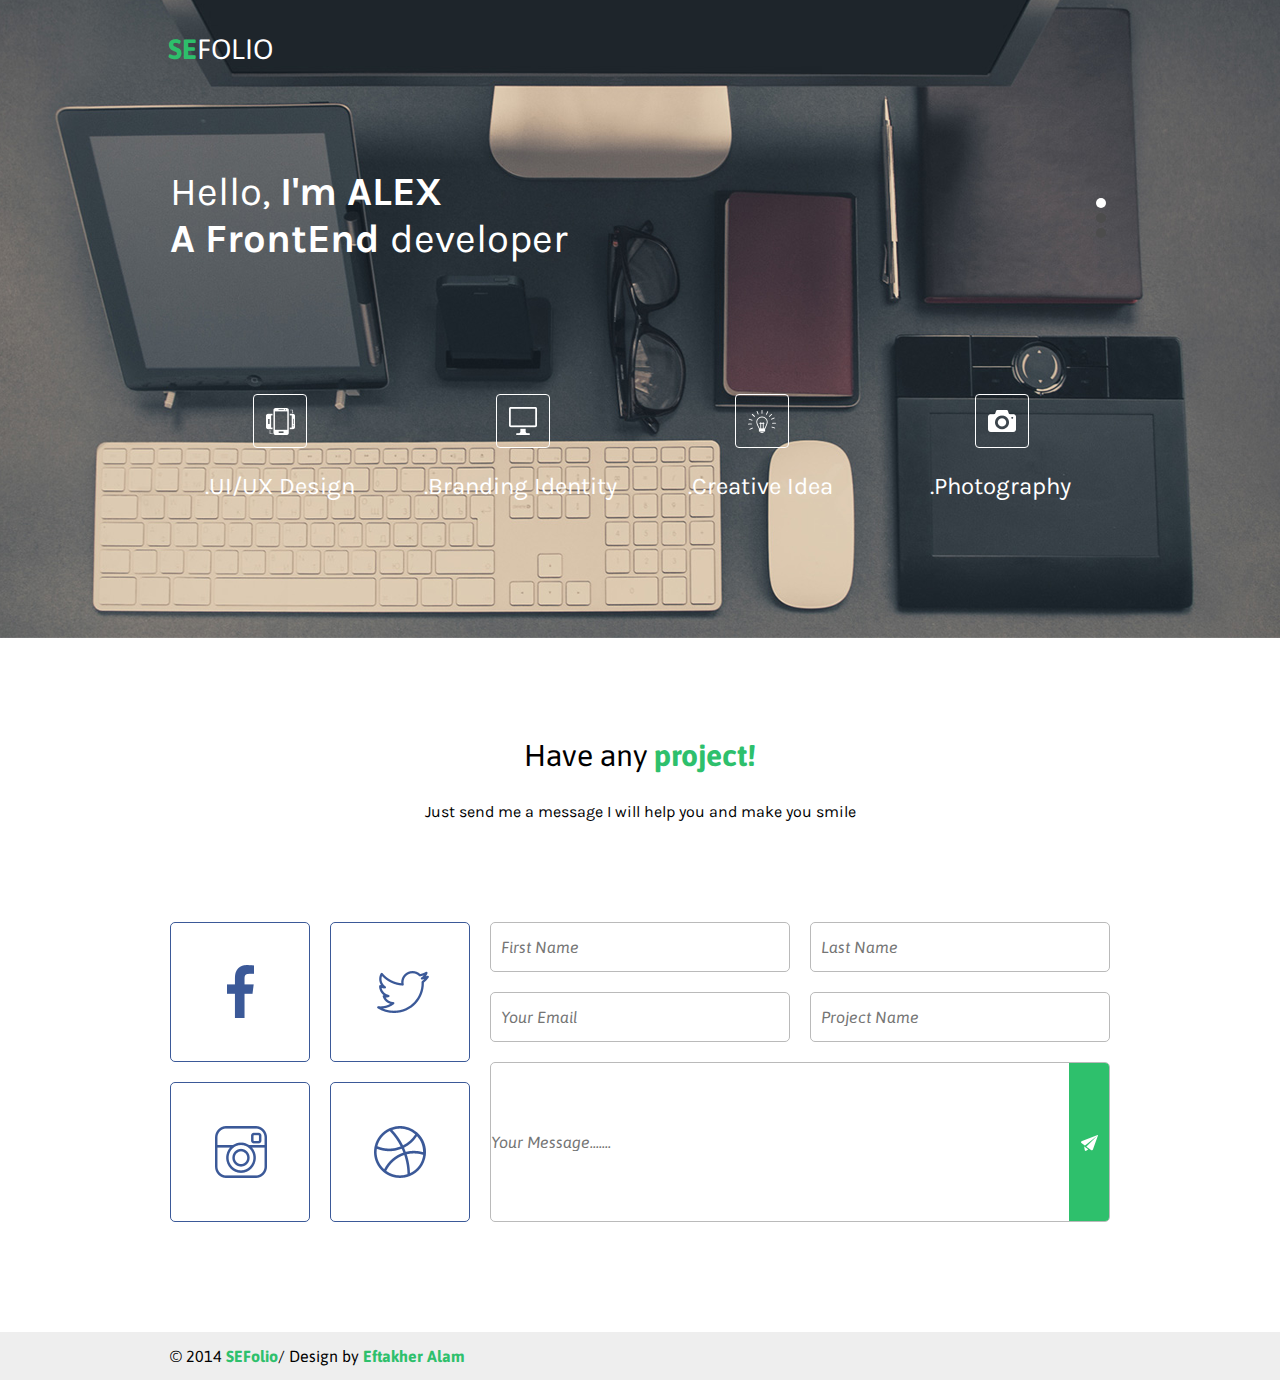
==== hire-me.html @ 129e94de "My Pholio" ====
<!DOCTYPE html>
<html>
<head>
	<meta charset="UTF-8">
	<link rel="stylesheet" href="style.css" media="all">
	<link href='https://fonts.googleapis.com/css?family=Asap' rel='stylesheet' type='text/css'>
	<link href='https://fonts.googleapis.com/css?family=Karla:400,400italic,700,700italic' rel='stylesheet' type='text/css'>
	<meta name="viewport" content="width=device-width, initial-scale=1.0">
	<title>ALEX portfolio</title>
</head>
<body>
	<div class="header">
		<div class="head">
			<div class="logo">
				<a href="index.html">
					<span><b>se</b>folio</span>
				</a>
			</div>
			<div class="salutation">
				<input type="radio" name="tabs" id="tab-1" checked>
				<input type="radio" name="tabs" id="tab-2">
				<input type="radio" name="tabs" id="tab-3">
				<div class="labels">
					<label class="label-1" for="tab-1"></label>
					<label class="label-2" for="tab-2"></label>
					<label class="label-3" for="tab-3"></label>
				</div>
				<div class="text for-tab-1">Hello,<b> I'm ALEX</b>
					<p><b>A FrontEnd</b> developer</p>
				</div>
				<div class="text for-tab-2">I <b>glad to see you</b>
					<p>on my folio website</p>
				</div>
				<div class="text for-tab-3">I hope that <b>I can be</b>
					<p><b>useful</b> to you</p>
				</div>
			</div>
			<i class="btn-drop-menu vip"></i>
			<div class="menu">
				<div class="btn-menu design">
					<a href="#">
						<span class="title">.UI/UX Design</span>
						<span class="read-more">Read more</span>
					</a>
				</div>
				<div class="btn-menu identiny">
					<a href="#">
						<span class="title">.Branding Identity</span>
						<span class="read-more">Read more</span>
					</a>
				</div>
				<div class="btn-menu idea">
					<a href="#">
						<span class="title">.Creative Idea</span>
						<span class="read-more">Read more</span>
					</a>
				</div>
				<div class="btn-menu photography">
					<a href="#">
						<span class="title">.Photography</span>
						<span class="read-more">Read more</span>
					</a>
				</div>
			</div>
		</div>
	</div>
	<div class="inputs">
		<div class="messadge">
			<span>Have any <b>project!</b></span>
			<p>Just send me a message I will help you and make you smile</p>
		</div>
		<div class="networks">
			<a href="https://www.facebook.com" class="face-book"></a>
			<a href="https://www.twitter.com" class="twitter"></a>
			<a href="https://www.instagram.com" class="instagram"></a>
			<a href="#" class="world"></a>
		</div>
		<form action="send" id="messedge">
			<input class="inp-short" type="text" name="first-name" id="f-name" placeholder="First Name">
			<input class="inp-short" type="text" name="last-name" id="l-name" placeholder="Last Name">
			<input class="inp-short" type="text" name="your-email" id="y-email" placeholder="Your Email">
			<input class="inp-short" type="text" name="project-name" id="p-name" placeholder="Project Name">
			<div><input class="inp-long" type="text" name="your-messadge" id="y-messadge" placeholder="Your Message......."></div>
		</form>
	</div>
	<footer>
		<div>© 2014 <b>SEFolio</b>/ Design by <b>Eftakher Alam</b></div>
	</footer>
</body>
</html>
---- style.css ----
* {
	padding: 0;
	margin: 0;
	box-sizing:border-box;
}
body {
	font-family: 'Asap';
}
.header {
	position: relative;
	width: 100%;
	min-width: 320px;
	height: 157px;
	background: url(img/header.png) no-repeat;
	background-size: 100%;
}
.head {
	width: 100%;
	padding: 0 10px;
	min-width: 320px;
	margin: auto;
}
.logo {
	width: 100%;
	float: left;
	margin-top: 10px;
}
.logo a {
	text-decoration: none;
	text-transform: uppercase;	
	font-family: "Asap";
	font-size: 28px;
	color: #FFF;
}
.logo a span {
	float: left;
}
.logo a span b {
	color: #2dbf6b;
}
.salutation {
	float: left;
	width: 100%;	
	padding: 20px 0px;
	height: 115px;
}
.for-tab-2, .for-tab-3 {
	display: none;
}
.for-tab-1 {
	display: table;
}
.text {
	float: left;
	margin: 0 10px;
	color: #fff;
	font-family: "Karla";
	font-size: 14px;
	text-shadow: 2px 2px 2px #000;
}
.salutation input {
	display: none;
}
.salutation label {
	display: none;
}
.btn-drop-menu {
	position: absolute;
	width: 52px;
	height: 52px;
    margin: 18px 0 0 -58px;
	background: url(img/sprite.png) no-repeat -208px -2px;
	border: 1px solid #fff;
	border-radius: 4px;
}
.vip:hover {
	background-color: #2dbf6b;
	cursor: pointer;
}
.vip:hover ~ div.menu {
	display: table;
}
.menu {
	display: none;
	position: relative;
	top: 0;
	width: 100%;
	padding-top: 10px;
}
.btn-menu {
	height: 30px;
	background-color: #2dbf6b;
	margin: 2px 0;
	padding: 7px 0;
	border-radius: 4px;
	text-align: center;
}
.btn-menu a {
	text-decoration: none;
	color: #fff;
}
.btn-menu a .read-more {
	display: none;
}
.about {
	float: left;
	width: 100%;
	min-width: 320px;
	background: url(img/autor-fon.png) no-repeat;
}
.text-about {
	width: 100%;
	padding: 0 10px;
	float: left;
}
.text-about h2 {
	float: left;
	width: 100%;
	padding: 5px 0;
	color: #191919;
	font-family: "Asap";
	font-size: 30px;
	font-weight: normal;
}
.text-about div {
	display: block;
	color: #3f3f3f;
	font-family: "Karla";
	font-size: 14px;
}
.button {
	float: left;
	width: 48%;
	height: 30px;
	margin: 3% 1%;
	border: 1px solid #2ec06c;
	border-radius: 3px;
	text-decoration: none;
	color: #2ec06c;
	font-family: "Asap";
	font-size: 18px;
	text-align: center;
	padding: 4px;
}
.button:hover {
	background-color: #2ec06c;
	color: #fff;
	border-radius: 6px;
}
.foto-about {
	float: left;
	width: 100%;
}
.foto-about img {
	width: 100%;
}
.container-3 {
	background-color: #FFF;
	width: 100%;
	min-width: 320px;
}
.servicess {
	width: 100%;
	margin: auto;
	text-align: center;
}
.servicess h2 {
	display: block;
	margin: 4px 0;
	font-weight: normal;
	font-family: "Asap";
	font-size: 20px;
}
.servicess span {
	font-family: "Asap";
	font-size: 12px;
}
.skill {
	padding: 10px 10px 10px 10px;
}
.skill h3 {
	font-family: "Asap";
	font-size: 16px;
}
.skill p {
	font-family: "Karla";
	font-size: 12px;
}
.skill h3, .skill p {
	margin-left: 42px;
}
.development::before {
	content: "";
	float: left;
	width: 33px;
	height: 33px;
	background: url(img/sprite.png) no-repeat -260px 0;
}
.w-design::before {
	content: "";
	float: left;
	width: 33px;
	height: 33px;
	background: url(img/sprite.png) no-repeat -293px 0;
}
.construction::before {
	content: "";
	float: left;
	width: 33px;
	height: 33px;
	background: url(img/sprite.png) no-repeat -326px 0;
}
.solutions::before {
	content: "";
	float: left;
	width: 33px;
	height: 33px;
	background: url(img/sprite.png) no-repeat -359px 0;
}
.container-4 {
	float: left;
	width: 100%;
	min-width: 320px;
	height: 336px;
	margin-top: 20px;
	background: url(img/fog.png) no-repeat;
	background-size: auto 100%;
}
.skills-slider h4 {
	display: block;
	width: 100%;
	height: 56px;
	padding: 18px 0;
	text-align: center;
	color: #fff;
	font-family: "Asap";
	font-size: 11px;
	font-weight: 100;
}
.skills-slider a {
	display: block;	
	margin-bottom: 2px;
}
.envato {
	position: relative;
	width: 165px;
	height: 52px;
	left: 0;
	margin-left: 10px;
	background: url(img/sprite-skills.png) no-repeat -32px 0;
}
.epils {
	position: relative;
	width: 151px;
	height: 52px;
	left: 25%;
	margin-left: -55px;
	background: url(img/sprite-skills.png) no-repeat -239px 0;
}
.less {
	position: relative;
	width: 86px;
	height: 52px;
	left: 50%;
	margin-left: -43px;
	background: url(img/sprite-skills.png) no-repeat -438px 0;
}
.jquery {
	position: relative;
	width: 143px;
	height: 52px;
	left: 75%;
	margin-left: -91px;
	background: url(img/sprite-skills.png) no-repeat -573px 0;
}
.sass {
	position: relative;
	width: 64px;
	height: 52px;
	left: 100%;
	margin-left: -74px;
	background: url(img/sprite-skills.png) no-repeat -766px 0;
}
footer {
	clear: both;
	float: left;
	width: 100%;
	height: 48px;
	margin-top: 10px;
	background-color: #eee;
	font-size: 16px;
}
footer div {
	width: 960px;
	margin: auto;
	padding: 15px 0 0 10px;
}
footer div b {
	color: #2EC06C;
}
/**********************MY-WORK*************************/
.works {
	min-width: 320px;
	margin: auto;
}
.my-work-960 a {
	text-decoration: none;
}
.my-work-head {
	float: left;
	width: 100%;
	padding: 0 10px 0;
	color: #656565;
	font-family: "Karla";
	font-size: 12px;
	text-align: center;
	margin-bottom: 10px;
}
.my-work-head div {
	font-family: "Asap";
	font-size: 18px;
	padding: 10px 0;
	font-weight: normal;
}
.my-work-head b {
	color: #2EC06C;
}
.wrap-work {
	position: relative;
	left: 50%;
	margin-left: -160px;
	width: 300px;
	height: 100%;
}
.my-work {
	float: left;
	width: 300px;
	height: 320px;
	margin: 0 10px 10px;
	background-color: #eee;
	border-radius: 0 0 10px 10px;
}
.my-work div {
	width: 300px;
	height: 250px;
}
.my-work img {
	display: block;
	width: 100%;
	height: 250px;
}
.my-work span {
	display: block;
	text-align: center;
	padding-top: 25px;
	color: #1f1f1f;
	font-family: "Asap";
	font-size: 20px;
}
.my-work:hover img {
	opacity: .25;
}
.my-work:hover div {
	background: #2EC06C;
}
.my-work:hover div::before {
	content: "";
	position: absolute;
	width: 150px;
	height: 50px;
	margin: 100px 0 0 75px;
	background: url(img/full.png) no-repeat;
}
.quote {
	float: left;
	width: 100%;
	height: 76px;
	margin: auto;
	padding-top: 10px;
	text-align: center;
	font-family: "Asap";
	font-size: 12px;
	background: url(img/fog.png) no-repeat;
	background-size: 100%;
	color: #fff;
}
.quote b {
	padding-top: 10px;
	color: #2EC06C;
}
/**********************HIRE_ME*************************/
.inputs {
	float: left;
	min-width: 320px;
}
.messadge {
	float: left;
	width: 100%;
	margin: 10px 0;
	text-align: center;
	font-family: "Karla";
	font-size: 14px;
}
.messadge span {
	font-size: 18px;
	font-family: "Asap";
	margin-bottom: 10px;
}
.messadge span b {
	color: #2EC06C;
}
.networks {
	display: none;
	width: 320px;
}
.networks a {
	float: left;
	width: 140px;
	height: 140px;
	margin: 10px;
	border: 1px solid #3B5998;
	border-radius: 5px;
}
.networks a:hover {
	background-color: #FF0084;
	border: none;
}
.face-book {
	background: url(img/sprite.png) no-repeat -2px -106px;
}
.twitter {
	background: url(img/sprite.png) no-repeat -139px -106px;
}
.instagram {
	background: url(img/sprite.png) no-repeat -282px -106px;
}
.world {
	background: url(img/sprite.png) no-repeat -423px -106px;
}
form {
	padding: 10px;
	max-width: 640px;
}
input {
    outline:none;
}
.inp-short {
	float: left;
	width: 100%;
	height: 36px;
	margin: 2px 0;
	border: 1px solid #bababa;
	border-radius: 5px;
	font-size: 16px;
	font-style: italic;
	font-family: "Asap";
	color: #656565;
	text-indent: 10px;
}
.inp-short:hover {
	border-color: #2ec06c;
}
.inp-long {
	position: relative;
	width: 100%;
	height: 160px;
	margin: 2px 0;
	border: 1px solid #bababa;
	border-radius: 5px;
	font-size: 16px;
	font-style: italic;
	font-family: "Asap";
	color: #656565;
}
.inp-long:hover {
	border-color: #2ec06c;
}
form div::after {
	content: "";
	position: absolute;
	margin: 3px 0 0 -41px;
	background: url(img/button.png) no-repeat;
	width: 40px;
	height: 158px;
	border-radius: 0 4px 4px 0;
	cursor: pointer;
}
@media screen and (min-width: 321px) {
	.text {
		font-size: 5vw;
	}
}
@media screen and (min-width: 480px) {
	.header {
		height: 200px;
	}
	.salutation {
		height: 158px;		
	}
	.menu {
		padding-top: 10px;
	}
	.btn-menu {
		float: left;
		width: 49%;
		margin: 2px 2px;
	}
	.servicess h2 {
		font-size: 24px;
	}
	.servicess span {
		font-size: 14px;
	}
	.skill {
		width: 49%;
		float: left;
		margin: .5%;
	}
	.skill p {
		font-size: 14px;
	}
	.skills-slider h4 {
		font-size: 14px;
	}
}
@media screen and (min-width: 640px) {
	.inputs {
		width: 640px;
		position: relative;
		left: 50%;
		margin-left: -320px;
	}
	.messadge {
		width: 640px;
		font-size: 16px;
		margin: 20px 0;
		
	}
	.messadge span {
		font-size: 24px;
	}
	.messadge p {
		line-height: 1.5;
	}
	.inp-short {
		width: 300px;
		height: 50px;
		margin: 10px;
	}
	.inp-long {
		width: 620px;
		margin: 10px;
	}
	form {
		padding: 0;
		width: 640px;
	}
	form div::after {
		margin: 11px 0 0 -51px;
	}
}
@media screen and (min-width: 720px) {
	.header {
		width: 100%;
		height: 340px;
	}
	.text {
		font-size: 34px;
	}
	.menu {
		display: table;
	}
	.btn-drop-menu {
		display: none;
	}
	.salutation {
		height: 110px;
	}
	.text {
		text-shadow: none;
	}
	.btn-menu {
		display: table;
		float: left;
		padding: 0;
		margin: 0 10px;
		width: 22%;
		height: 40%;
		background: none;
		border-radius: 0;
	}
	.btn-menu a {
		text-decoration: none;
		color: #fff;
	}
	.btn-menu a .title {
		display: block;
		padding-top: 106px;
		font-family: "Karla";
		font-size: 16px;
		text-align: center;
	}
	.btn-menu a .read-more {
		display: none;
		text-align: center;
		padding: 6px 0;
		background-color: #27AE60;
		font-family: "Karla";
		font-size: 16px;
	}
	.design .title::before {
		content: "";
		position: absolute;
		margin: -62px 0 0 23px;
		background: url(img/sprite.png) no-repeat 0 0;
		width: 52px;
		height: 52px;
		border: 1px solid #fff;
		border-radius: 4px;
	}
	.identiny .title::before {
		content: "";
		position: absolute;
		margin: -62px 0 0 39px;
		background: url(img/sprite.png) no-repeat -52px 0;
		width: 52px;
		height: 52px;
		border: 1px solid #fff;
		border-radius: 4px;
	}
	.idea .title::before {
		content: "";
		position: absolute;
		margin: -62px 0 0 23px;
		background: url(img/sprite.png) no-repeat -104px 0;
		width: 52px;
		height: 52px;
		border: 1px solid #fff;
		border-radius: 4px;
	}
	.photography .title::before {
		content: "";
		position: absolute;
		margin: -62px 0 0 21px;
		background: url(img/sprite.png) no-repeat -156px 0;
		width: 52px;
		height: 52px;
		border: 1px solid #fff;
		border-radius: 4px;
	}
	.btn-menu:hover {
		background-color: #2dbf6b;
	}
	.btn-menu:hover .title {
		padding: 86px 0 20px;
	}
	.btn-menu:hover .read-more {
		display: block;
	}
	.text-about {
		width: 50%;
		height: 285px;
	}
	.text-about div {
		height: 214px;
	}
	.foto-about {
		float: right;
		width: 50%;
		height: 285px;
	}
	.foto-about img {
		height: 100%;
	}
	.servicess h2 {
		font-size: 30px;
	}
	.servicess span {
		font-size: 18px;
	}
	.skills-slider h4 {
		font-size: 18px;
	}
	.my-work-head {
		margin: 20px 0;
		font-size: 14px;
	}
	.my-work-head div {
		font-family: "Asap";
		font-size: 24px;
		padding-bottom: 20px;
	}
	.wrap-work {
		width: 640px;
		margin-left: -320px;
	}
	.quote {
		height: 124px;
		font-size: 18px;
		padding-top: 20px;
	}
	.quote p {
		margin-top: 20px;
	}
}
@media screen and (min-width: 960px) {
	.header {
		width: 1300px;
		height: 638px;
		margin-left: -650px;
		left: 50%;
		background: url(img/header-fog.png) no-repeat;
	}
	.header:hover {
		background: url(img/header.png) no-repeat;
	}
	.head {
		width: 960px;
		padding: 0;
	}
	.logo {
		float: left;
		width: 960px;
		height: 77px;
		margin: 21px 10px 0;
	}
	.logo a span {
		margin: 12px 0 0 -2px;
	}
	.btn-drop-menu {
		display: none;
	}
	.salutation {
		padding: 70px 0px;
		width: 960px;
		height: 228px;
	}
	.for-tab-1 {
		display: none;
	}
	.text {
		font-size: 40px;
	}
	.labels {
		float: right;
		padding: 25px 0;
	}
	.labels label {
		display: block;
		width: 10px;
		height: 10px;
		margin: 5px 14px 0 0;
		border-radius: 5px;
		background-color: #4c4c4c;
	}
	.labels label:hover {
		background-color: #9D9D9D;
		cursor: pointer;	
	}
	#tab-1:checked ~ .for-tab-1,
	#tab-2:checked ~ .for-tab-2,
	#tab-3:checked ~ .for-tab-3 {
	    display: table;
	}
	#tab-1:checked ~ .labels .label-1,
	#tab-2:checked ~ .labels .label-2,
	#tab-3:checked ~ .labels .label-3 {
	    background-color: #fff;
	}
	.btn-menu {
		width: 220px;
	}
	.btn-menu a .title {
		padding-top: 136px;
		font-size: 24px;
	}
	.btn-menu a .read-more {
		display: none;
		padding: 13px 0;
		font-size: 18px;
	}
	.design .title::before {
		margin: -78px 0 0 48px;
		background: url(img/sprite.png) no-repeat 0 0;
	}
	.identiny .title::before {
		margin: -78px 0 0 72px;
		background: url(img/sprite.png) no-repeat -52px 0;
	}
	.idea .title::before {
		margin: -78px 0 0 47px;
		background: url(img/sprite.png) no-repeat -104px 0;
	}
	.photography .title::before {
		margin: -78px 0 0 45px;
		background: url(img/sprite.png) no-repeat -156px 0;
	}
	.btn-menu:hover {
		background-color: #2dbf6b;
	}
	.btn-menu:hover .title {
		padding: 106px 0 36px;
	}
	.btn-menu:hover .read-more {
		display: block;
	}
	.wrap-1300 {
		position: relative;
		left: 50%;
		width: 1300px;
		height: 1113px;
		margin-left: -650px;
		background: #fff;
	}
	.text-about {
		height: 583px;
		padding: 88px 10px 0 178px;
	}
	.text h2 {
		display: block;
		height: 80px;
		padding-bottom: 50px;
	}
	.text-about div {
		font-size: 16px;
		height: 320px;
		line-height: 2;
	}
	.button {
		width: 200px;
		height: 60px;
		margin: 14px 31px 0 0;
		border-radius: 5px;
		font-size: 18px;
		padding: 18px;
	}
	.button:hover {
		border-radius: 25px;
	}
	.foto-about {
		width: 640px;
		height: 583px;
		background: url(img/autor-top.png) no-repeat;
	}	
	.foto-about img {
		display: none;
	}
	.wrap-960 {
		float: left;
		width: 960px;
		margin: 0 170px;
	}
	.servicess {
		float: left;
		width: 100%;
		padding: 90px 0 46px;
	}
	.servicess h2 {
		padding-bottom: 12px;
	}
	.skill {
		width: 460px;
		margin: 10px 10px;
	}
	.skill h3 {
		font-size: 20px;
		font-weight: bold;
	}
	.skill p {
		line-height: 1.5;
	}
	.skill h3, .skill p {
		width: 320px;
		padding: 0 10px;
	}
	.container-4 {
		position: relative;
		height: 350px;
		margin-top: 92px;
		background: url(img/skills-fog.png) no-repeat;
		background-size: 100%;
	}
	.container-4:hover {
		background: url(img/skills.png) no-repeat;
	}
	.skills-slider {
		width: 960px;
		margin: auto;
		padding-top: 76px;
	}
	.skills-slider h4 {
		height: 0;
		padding: 0 0 83px;
	}
	.skills-slider a {
		position: static;
		float: left;
		height: 52px;	
	}
	.skills-slider a:hover {
		opacity: 0.75;
	}
	.btn-left {
		width: 16px;
		margin: 0 10px 0 52px;
		background: url(img/sprite-skills.png) no-repeat 0 0;
	}
	.envato {
		width: 165px;
		margin: 0 20px 0 0;
	}
	.epils {
		width: 151px;
		margin: 0 48px 0 0;
	}
	.less {
		width: 86px;
		margin: 0 48px 0 0;
	}
	.jquery {
		width: 143px;
		margin: 0 50px 0 0;
	}
	.sass {
		width: 64px;
		margin: 0 10px 0 0;
	}
	.btn-right {
		width: 18px;
		margin-right: 20px;
		background: url(img/sprite-skills.png) no-repeat -840px 0;
	}
	.works {
		max-width: 1300px;
		position: relative;
		left: 50%;
		margin-left: -650px;
	}
	.my-work-960 {
		width: 960px;
		margin: auto;
	}
	.my-work-head {
		margin: 100px 0 64px;
		font-size: 16px;
		line-height: 2;
		padding: 0 90px;
		
	}
	.my-work-head div {
		font-family: "Asap";
		font-size: 30px;
		padding-bottom: 40px;
		line-height: 1.4;
	}
	.wrap-work {
		width: 960px;
		margin-left: -480px;
	}
	.my-work {
		margin-bottom: 16px;
	}
	.quote {
		width: 1300px;
		height: 300px;
		font-size: 18px;
		margin-top: 80px;
		padding-top: 100px;
		line-height: 2;
		background: url(img/citations-fog.png) no-repeat;
	}
	.quote:hover {
		background: url(img/citations.png) no-repeat;
	}
	.quote div {
		width: 960px;
		margin: auto;
	}
	.quote p {
		margin-top: 20px;
	}
	footer {
		margin-top: 100px;
	}
	.networks {
		display: table;
	}
	.inputs {
		width: 960px;
		margin-left: -480px;
	}
	.messadge {
		width: 960px;
		margin: 100px 0 60px;
	}
	.messadge span {
		font-size: 30px;
	}
	.messadge p {
		line-height: 5;
	}
	.networks {
		float: left;
	}
	.inp-short {
		width: 300px;
		height: 50px;
		margin: 10px;
	}
	.inp-long {
		width: 620px;
		margin: 10px;
	}
	form {
		float: right;
		padding: 0;
		width: 640px;
	}
	form div::after {
		margin: 11px 0 0 -51px;
	}
}
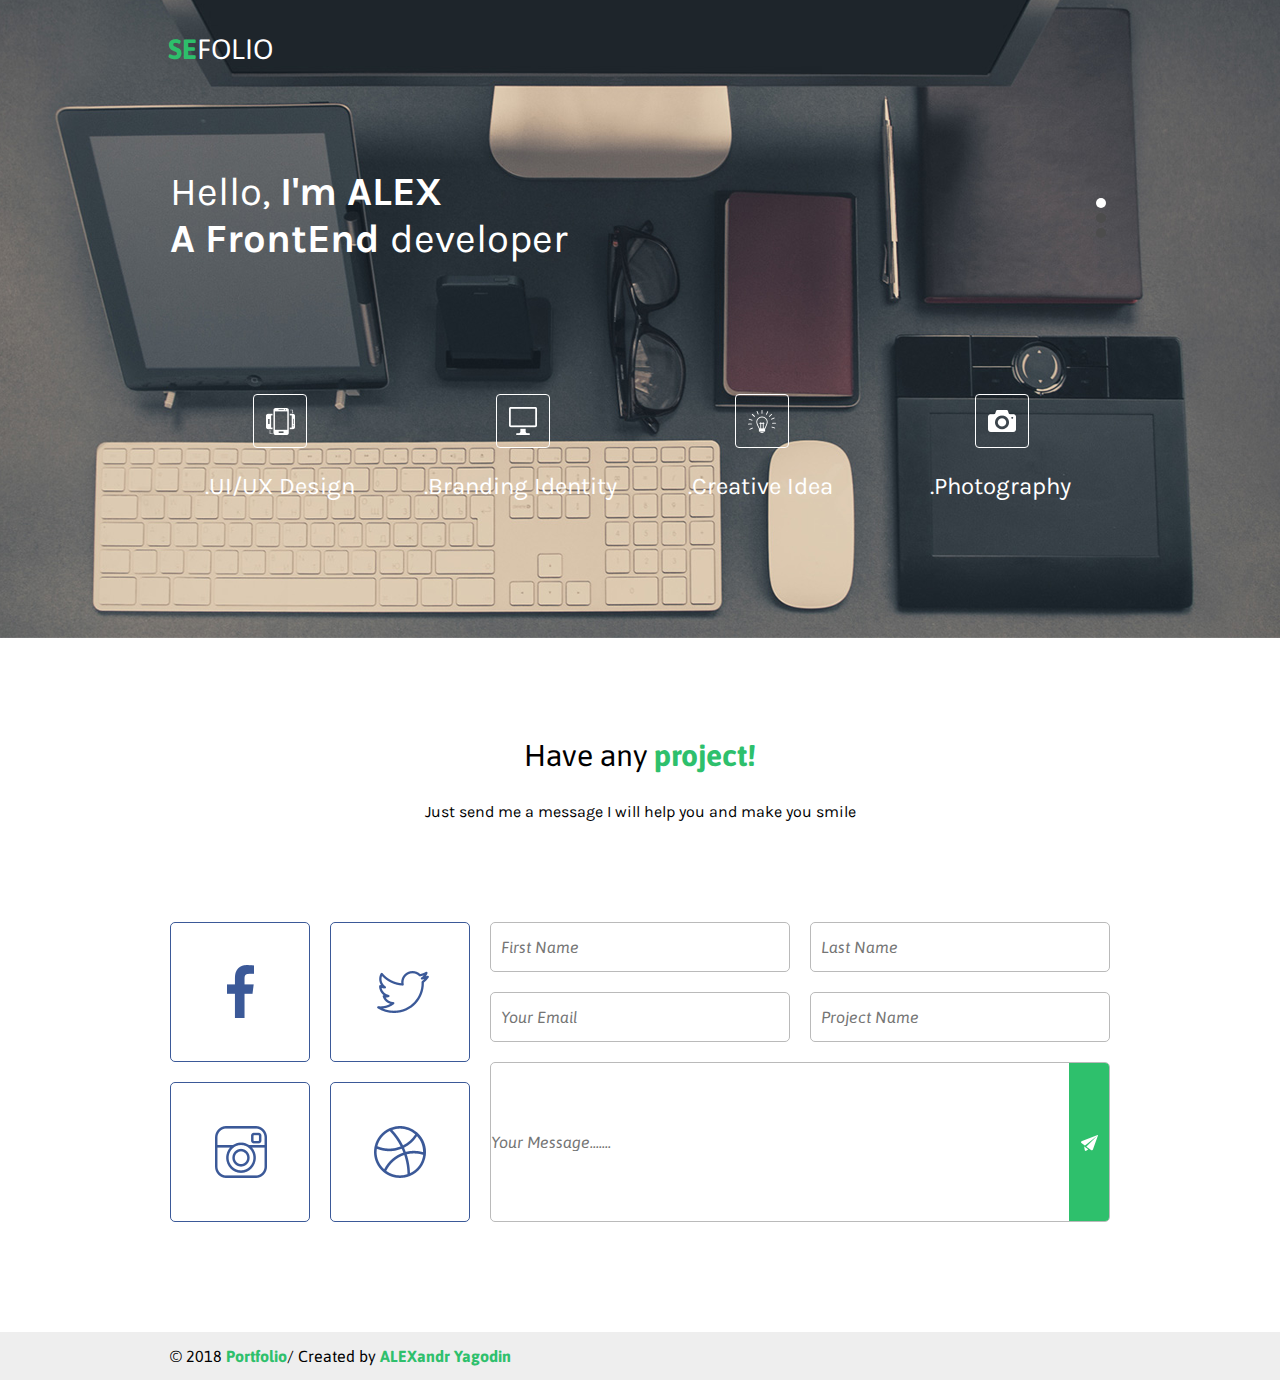
==== commit 18a57a73: "My Pholio" ====
--- a/hire-me.html
+++ b/hire-me.html
@@ -84,7 +84,7 @@
 		</form>
 	</div>
 	<footer>
-		<div>© 2014 <b>SEFolio</b>/ Design by <b>Eftakher Alam</b></div>
+		<div>© 2018 <b>Portfolio</b>/ Created by <b>ALEXandr Yagodin</b></div>
 	</footer>
 </body>
 </html>
